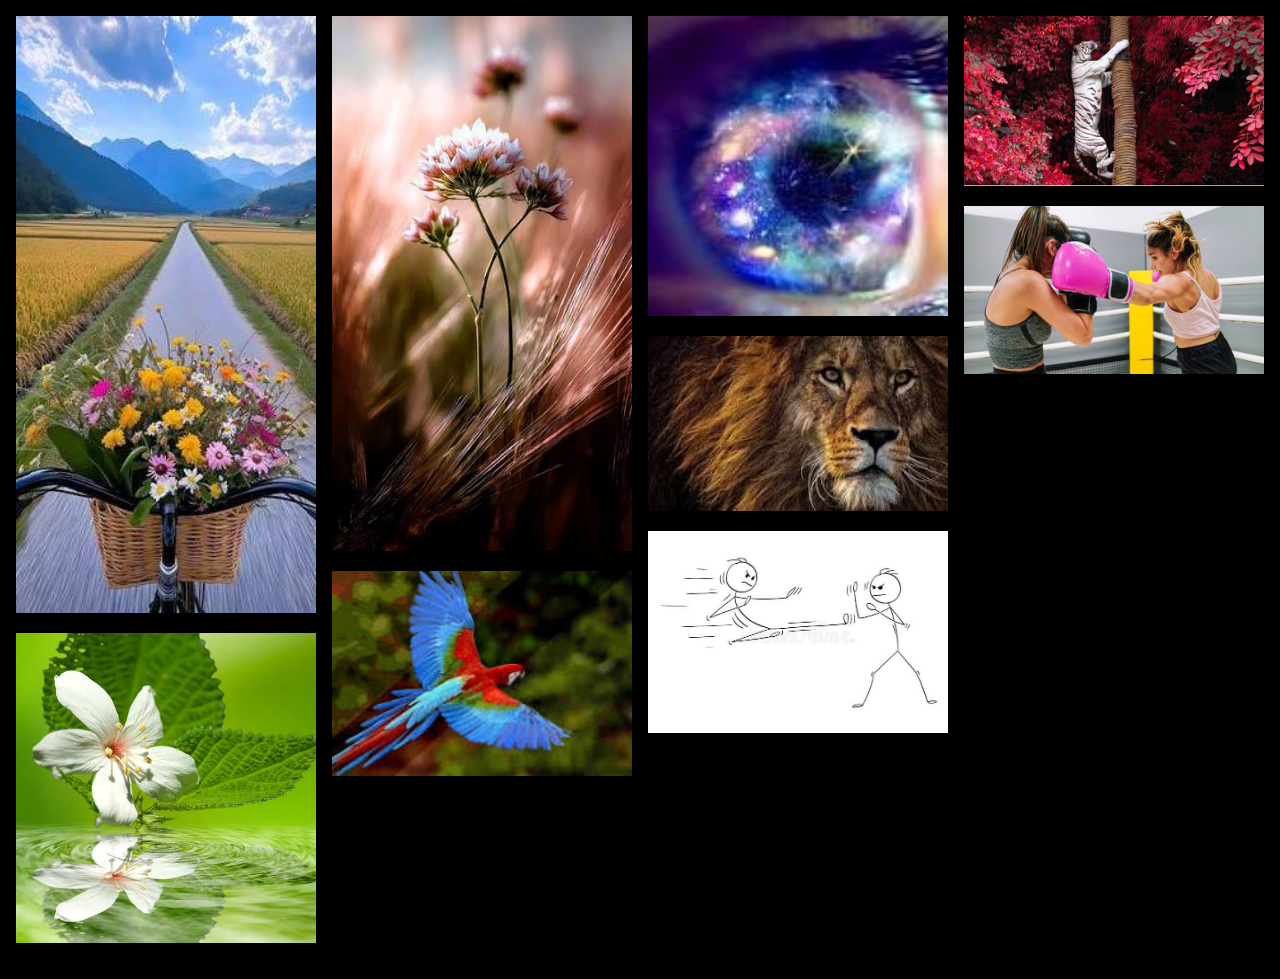
==== index.html @ a6606d0b "corrigido" ====
<!DOCTYPE html>
<html lang="pt-br">
<head>
    <meta charset="UTF-8">
    <meta name="viewport" content="width=device-width, initial-scale=1.0">
    <link rel="stylesheet" href="style.css">
    <title>Galeria</title>
</head>
<body>
    <div class="galeria">
        <img src="./img/photo (7).jfif" alt="">
        <img src="./img/photo(8).jfif" alt="">
        <img src="./img/photo (9).jfif" alt="">
        <img src="./img/photo (1).jfif" alt="">
        <img src="./img/photo (2).jfif" alt="">
        <img src="./img/photo (3).jfif" alt="">
        <img src="./img/photo (5).jfif" alt="">
        <img src="./img/photo (6).jfif" alt="">
        <img src="./img/photo(4).jfif" alt="">
    </div>
</body>
</html>
---- style.css ----
*{
    padding: 0;
    margin: 0;
    box-sizing: border-box;
}
body{
    background-color: black;
    padding: 16px;
}
.galeria {
    column-count: 4;
    column-gap: 16px;
}
.galeria img {
    width: 100%;
    margin-bottom: 16px;
}
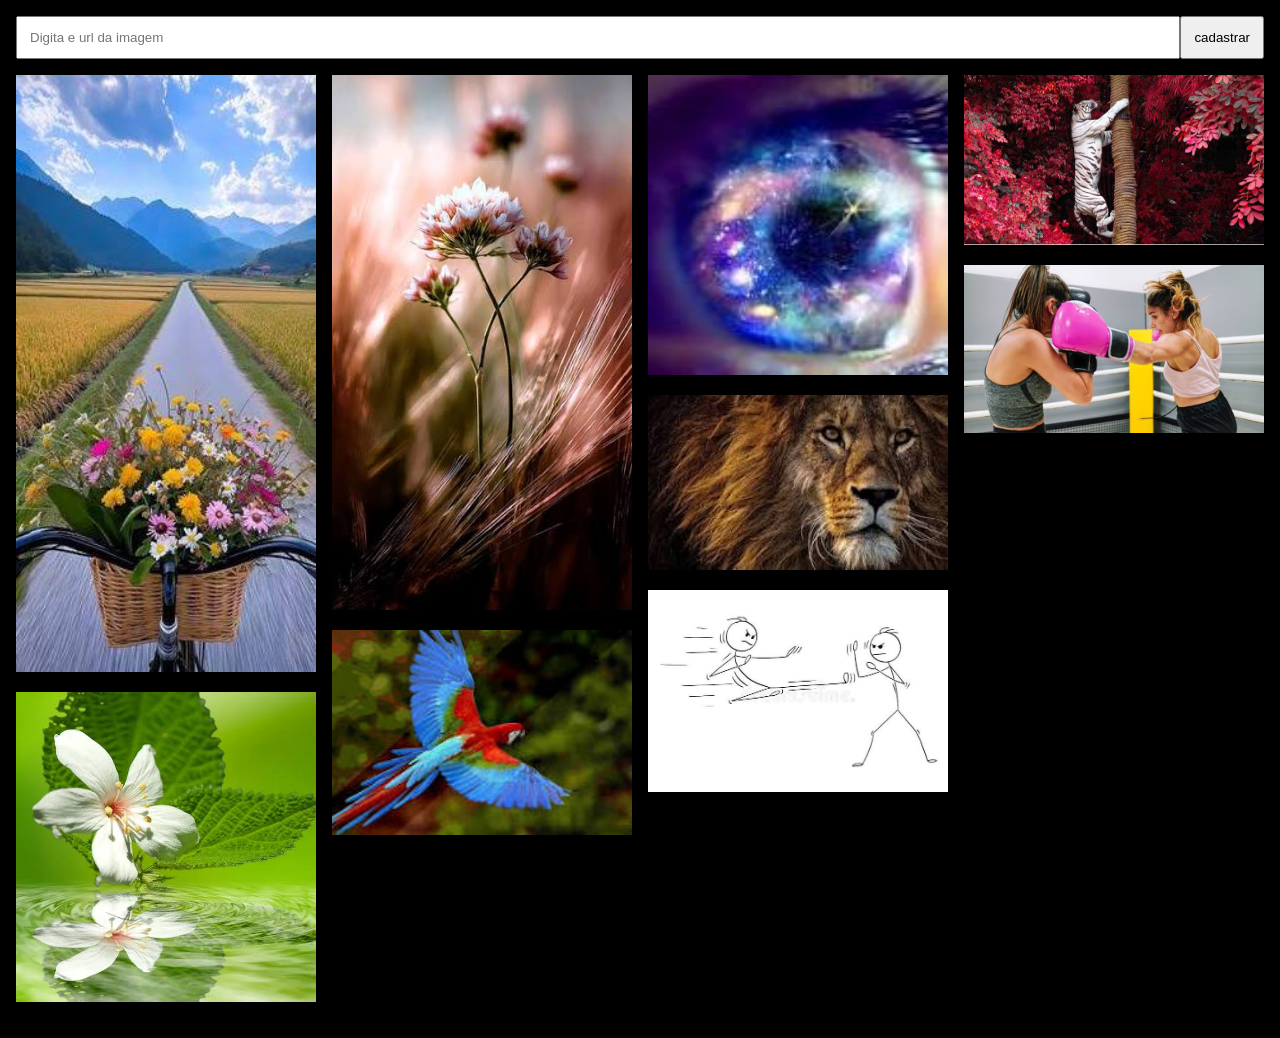
==== commit 3c8300fb: "projeto finalizado" ====
--- a/index.html
+++ b/index.html
@@ -4,10 +4,15 @@
     <meta charset="UTF-8">
     <meta name="viewport" content="width=device-width, initial-scale=1.0">
     <link rel="stylesheet" href="style.css">
+    <script src="./app.js" defer></script>
     <title>Galeria</title>
 </head>
 <body>
-    <div class="galeria">
+    <form class="formulario" >
+        <input type="text" id="foto" placeholder="Digita e url da imagem">
+        <button id="cadastrar" type="button">cadastrar</button>
+    </form>
+    <div class="galeria" id="galeria">
         <img src="./img/photo (7).jfif" alt="">
         <img src="./img/photo(8).jfif" alt="">
         <img src="./img/photo (9).jfif" alt="">
--- a/style.css
+++ b/style.css
@@ -14,4 +14,19 @@
 .galeria img {
     width: 100%;
     margin-bottom: 16px;
+}
+
+.formulario {
+    display: flex;
+}
+
+.formulario input{
+    width: 100%;
+    padding: 12px;
+    margin-bottom: 16px;
+}
+
+.formulario button {
+    height: 100%;
+    padding: 12px;
 }
